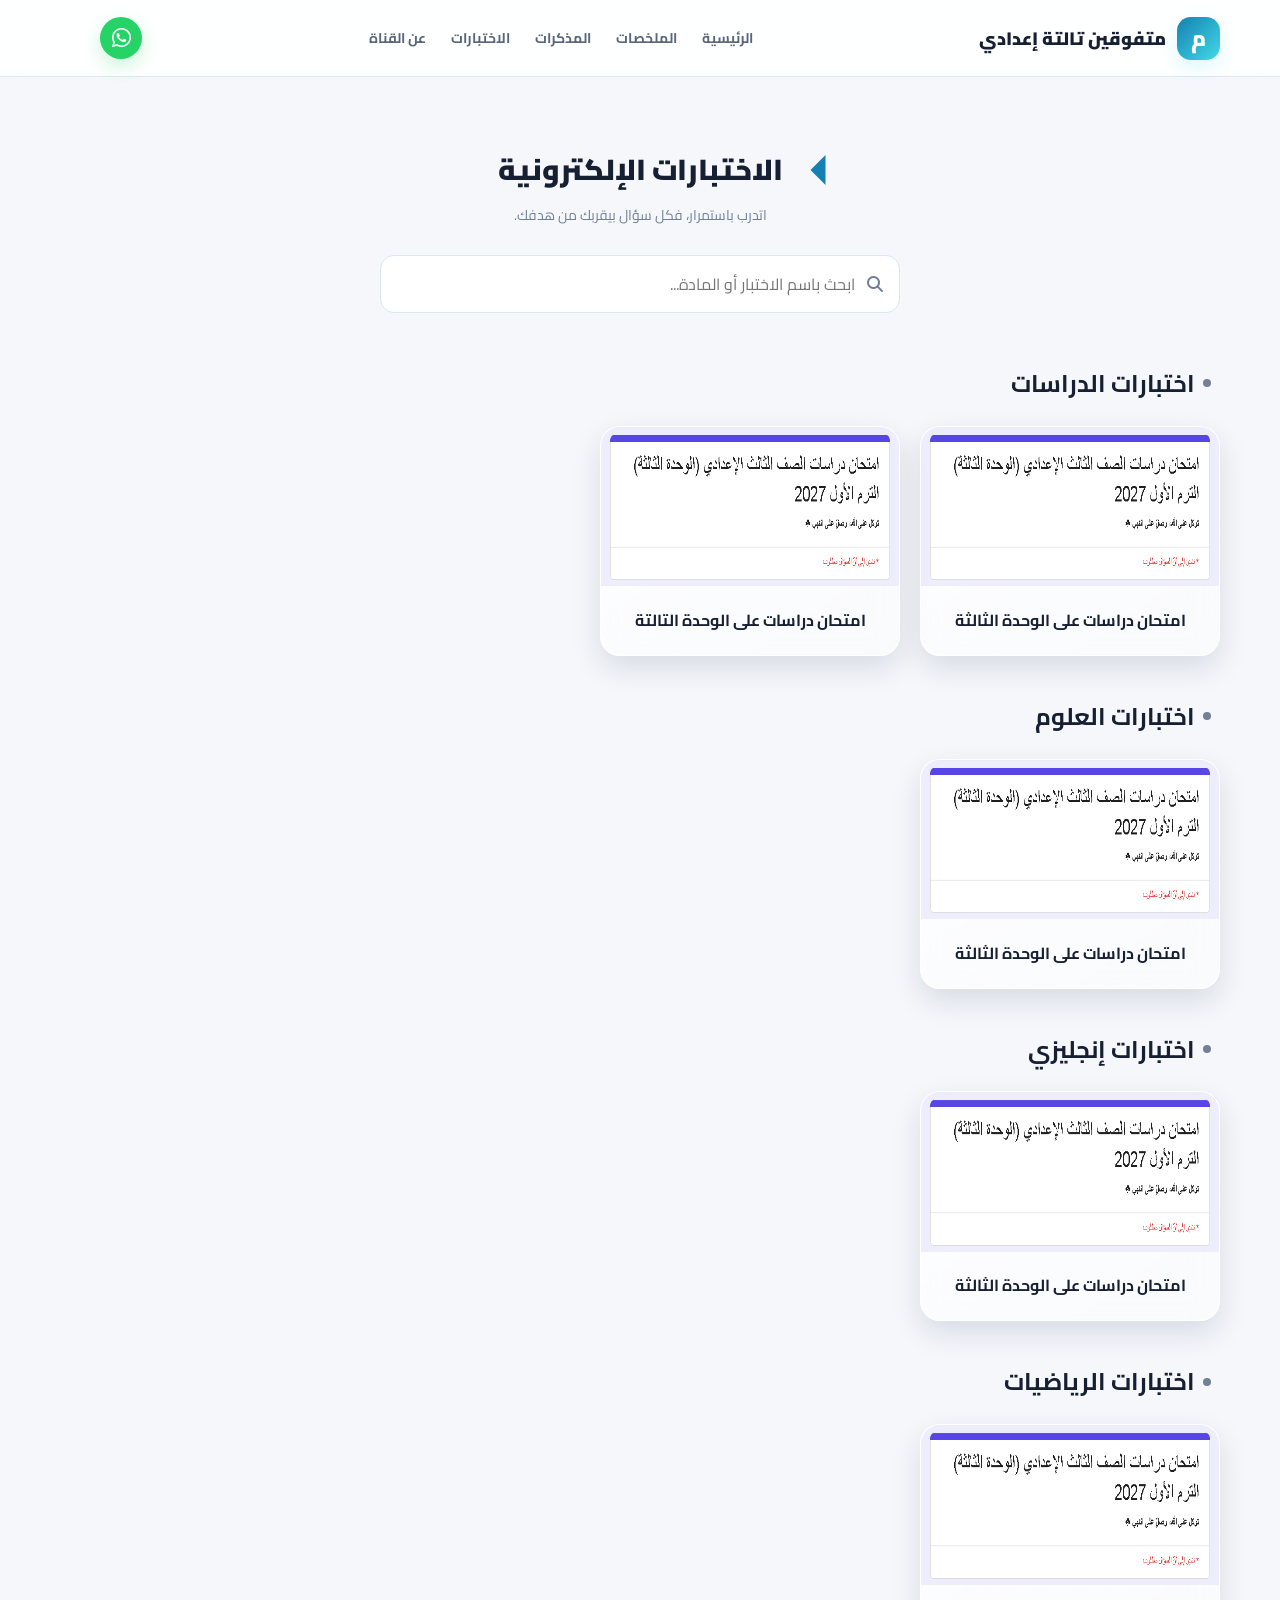
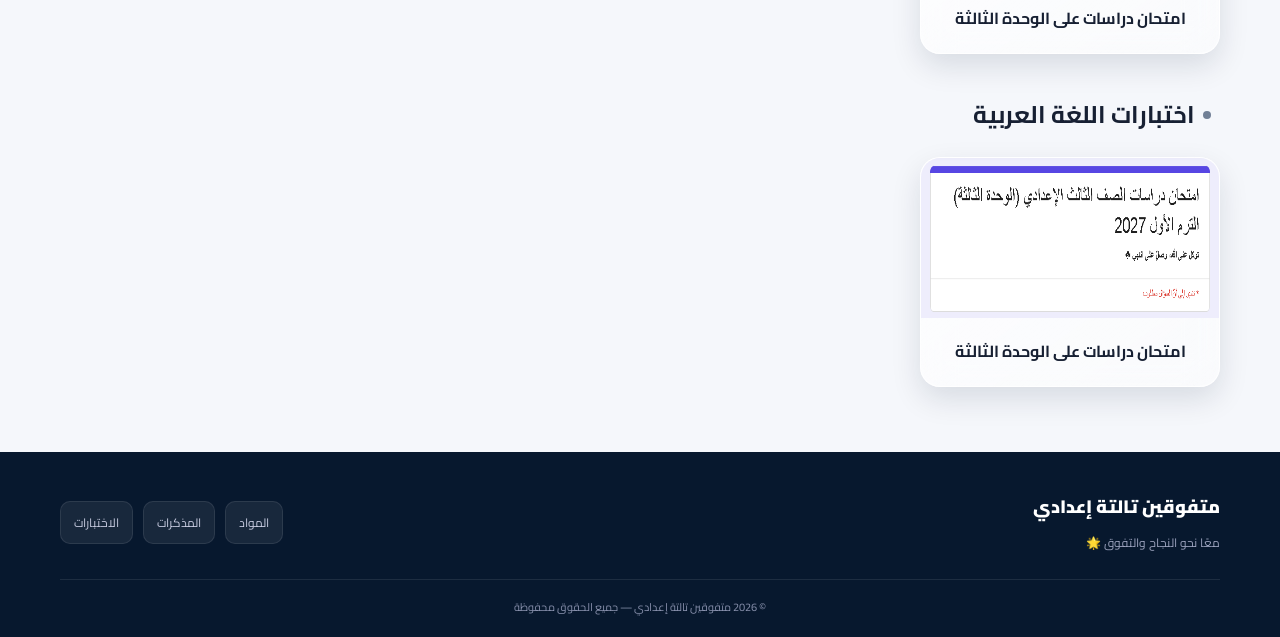
==== exams.html @ 5fdee812 "Add files via upload" ====
<!doctype html>
<html lang="en" dir="rtl">
  <head>
    <meta charset="UTF-8" />
    <meta name="viewport" content="width=device-width, initial-scale=1.0" />
    <meta
      name="description"
      content="متفوقين تالتة إعدادي - منصتك التعليمية للمراجعات والاختبارات والملخصات."
    />
    <link
      rel="stylesheet"
      href="https://cdnjs.cloudflare.com/ajax/libs/font-awesome/6.5.2/css/all.min.css"
    />
    <title>الاختبارات الإلكترونية</title>
    <link rel="stylesheet" href="style.css" />
  </head>
  <body>
    <header>
      <div class="container nav">
        <a class="brand" href="home.html">
          <span class="logo">م</span><span>متفوقين تالتة إعدادي</span>
        </a>
        <nav class="links">
          <a href="home.html">الرئيسية</a>
          <a href="exams.html">الملخصات</a>
          <a href="files.html" onclick="switchModels('files')">المذكرات</a>
          <a href="exams.html">الاختبارات</a>
          <a href="#about">عن القناة</a>
        </nav>
        <div class="nav-actions">
          <div class="links-icons">
            <a
              class="icon"
              href="https://whatsapp.com/channel/0029VbEGvWd8F2pCT58Ncw2e"
              target="_blank"
              rel="noopener"
              aria-label="واتساب"
            >
              <i class="fa-brands fa-whatsapp"></i>
            </a>
          </div>
          <!-- زر القائمة الذي يظهر على الشاشات الصغيرة -->
          <button
            class="menu-btn"
            onclick="toggleMenu()"
            aria-label="فتح القائمة"
          >
            ☰
          </button>
        </div>
      </div>
      <nav class="mobile-links" id="mobileLinks">
        <a href="home.html" onclick="toggleMenu()">الرئيسية</a>
        <a href="files.html" onclick="toggleMenu()">المواد الدراسية</a>
        <a href="files.html" onclick="(toggleMenu(), switchModels('files'))"
          >المذكرات</a
        >
        <a href="exams.html" onclick="toggleMenu()">الاختبارات</a
        ><a href="#about" onclick="toggleMenu()">عن القناة</a>
      </nav>
    </header>

    <main>
      <section id="exams">
        <div class="container">
          <div class="section-head">
            <div>
              <h2>الاختبارات الإلكترونية</h2>
              <p>اتدرب باستمرار، فكل سؤال بيقربك من هدفك.</p>
            </div>
          </div>
          <div class="exam-search">
            <label class="sr-only" for="examSearch">ابحث عن اختبار</label>
            <i class="fa-solid fa-magnifying-glass" aria-hidden="true"></i>
            <input
              id="examSearch"
              type="search"
              placeholder="ابحث باسم الاختبار أو المادة..."
              autocomplete="off"
            />
          </div>
          <p class="exam-search-empty" id="examSearchEmpty" hidden>
            لا توجد اختبارات مطابقة لبحثك.
          </p>
          <div class="exam-wrap">
            <div class="exam-card-wrapper derasat">
              <h2>اختبارات الدراسات</h2>
              <div class="content">
                <div class="exam-card">
                  <div class="top">
                    <a href="">
                      <img
                        src="images/امتحان دراسات الوحدة التالتة.png"
                        alt=""
                      />
                    </a>
                  </div>
                  <div class="bottom">
                    <h4>امتحان دراسات على الوحدة الثالثة</h4>
                  </div>
                </div>
              </div>
            </div>

            <div class="exam-card-wrapper olom">
              <h2>اختبارات العلوم</h2>
              <div class="content">
                <div class="exam-card">
                  <div class="top">
                    <a href="">
                      <img
                        src="images/امتحان دراسات الوحدة التالتة.png"
                        alt=""
                      />
                    </a>
                  </div>
                  <div class="bottom">
                    <h4>امتحان دراسات على الوحدة الثالثة</h4>
                  </div>
                </div>
              </div>
            </div>

            <div class="exam-card-wrapper english">
              <h2>اختبارات إنجليزي</h2>
              <div class="content">
                <div class="exam-card">
                  <div class="top">
                    <a href="">
                      <img
                        src="images/امتحان دراسات الوحدة التالتة.png"
                        alt=""
                      />
                    </a>
                  </div>
                  <div class="bottom">
                    <h4>امتحان دراسات على الوحدة الثالثة</h4>
                  </div>
                </div>
              </div>
            </div>

            <div class="exam-card-wrapper math">
              <h2>اختبارات الرياضيات</h2>
              <div class="content">
                <div class="exam-card">
                  <div class="top">
                    <a href="">
                      <img
                        src="images/امتحان دراسات الوحدة التالتة.png"
                        alt=""
                      />
                    </a>
                  </div>
                  <div class="bottom">
                    <h4>امتحان دراسات على الوحدة الثالثة</h4>
                  </div>
                </div>
              </div>
            </div>

            <div class="exam-card-wrapper arabic">
              <h2>اختبارات اللغة العربية</h2>
              <div class="content">
                <div class="exam-card">
                  <div class="top">
                    <a href="">
                      <img
                        src="images/امتحان دراسات الوحدة التالتة.png"
                        alt=""
                      />
                    </a>
                  </div>
                  <div class="bottom">
                    <h4>امتحان دراسات على الوحدة الثالثة</h4>
                  </div>
                </div>
              </div>
            </div>
          </div>
        </div>
      </section>
    </main>

    <footer>
      <div class="container">
        <div class="footer-row">
          <div>
            <div class="footer-brand">متفوقين تالتة إعدادي</div>
            <div class="footer-note">معًا نحو النجاح والتفوق 🌟</div>
          </div>
          <div class="social">
            <a href="#subjects">المواد</a><a href="#resources">المذكرات</a>
            <a href="#exams">الاختبارات</a>
          </div>
        </div>
        <div class="copyright">
          © 2026 متفوقين تالتة إعدادي — جميع الحقوق محفوظة
        </div>
      </div>
    </footer>

    <script src="script.js"></script>
  </body>
</html>
---- style.css ----
@import url("https://fonts.googleapis.com/css2?family=Cairo:wght@400;500;600;700;800;900&display=swap");
:root {
  --bg: #f5f7fb;
  --surface: #fff;
  --text: #172033;
  --muted: #718096;
  --primary: #1481b1;
  --primary2: #42d9e8;
  --line: #dbe8ed;
  --soft: #e8f8fb;
  --shadow: 0 14px 40px rgba(7, 24, 46, 0.08);
  --navy-950: #061327;
  --navy-900: #07182e;
  --navy-800: #0b2039;
  --navy-700: #102b49;
  --gold: #f2bd55;
  --paper: #f4f8ff;
  --white: #fff;
  --charcoal: #333;
  --slate: #596579;
  --whatsapp: #25d366;
  --footer-text: #c7cbe0;
  --footer-muted: #9ba2bd;
  --footer-subtle: #8991ad;
  --transparent: transparent;
  --white-90: rgba(255, 255, 255, 0.9);
  --white-82: rgba(255, 255, 255, 0.82);
  --white-78: rgba(255, 255, 255, 0.78);
  --white-48: rgba(255, 255, 255, 0.48);
  --white-25: rgba(255, 255, 255, 0.25);
  --white-20: rgba(255, 255, 255, 0.2);
  --white-15: rgba(255, 255, 255, 0.15);
  --white-9: rgba(255, 255, 255, 0.09);
  --white-7: rgba(255, 255, 255, 0.07);
  --cyan-glow: rgba(66, 217, 232, 0.18);
  --cyan-border: rgba(66, 217, 232, 0.5);
  --cyan-shadow: rgba(12, 151, 190, 0.2);
  --navy-shadow: rgba(7, 24, 46, 0.28);
  --navy-soft-shadow: rgba(7, 24, 46, 0.08);
  --navy-card-shadow: rgba(7, 24, 46, 0.12);
  --navy-card-hover-shadow: rgba(7, 24, 46, 0.18);
  --whatsapp-shadow: rgba(37, 211, 102, 0.24);
}
* {
  box-sizing: border-box;
}
html {
  scroll-behavior: smooth;
}
body {
  margin: 0;
  background: var(--bg);
  color: var(--text);
  font-family: "Cairo", Tahoma, sans-serif;
}
button,
input {
  font: inherit;
}
button,
a {
  -webkit-tap-highlight-color: var(--transparent);
}
a {
  text-decoration: none;
  color: inherit;
}
.container {
  width: min(1160px, 92%);
  margin: auto;
}
header {
  position: sticky;
  top: 0;
  z-index: 20;
  background: var(--white-90);
  backdrop-filter: blur(14px);
  border-bottom: 1px solid var(--line);
  display: flex;
  align-items: center;
}
.nav {
  height: 76px;
  display: flex;
  align-items: center;
  justify-content: space-between;
  gap: 22px;
}
.brand {
  display: flex;
  align-items: center;
  gap: 11px;
  font-weight: 900;
  font-size: 18px;
}
.logo {
  width: 43px;
  height: 43px;
  border-radius: 14px;
  background: linear-gradient(135deg, var(--primary), var(--primary2));
  display: grid;
  place-items: center;
  color: var(--white);
  font-size: 22px;
  box-shadow: 0 7px 18px var(--cyan-glow);
}
.links {
  display: flex;
  align-items: center;
  gap: 25px;
  color: var(--slate);
  font-size: 14px;
  font-weight: 700;
}
.links a:hover {
  color: var(--primary);
}
.nav-actions {
  display: flex;
  align-items: center;
  gap: 10px;
}
.links-icons {
  display: flex;
  align-items: center;
}
.icon {
  width: 42px;
  height: 42px;
  display: grid;
  place-items: center;
  border-radius: 50%;
  background: var(--whatsapp);
  color: var(--white);
  font-size: 22px;
  box-shadow: 0 7px 18px var(--whatsapp-shadow);
  margin-left: 40px;
  cursor: pointer;
  transition: 0.1s;
}
.icon:hover {
  scale: 1.1;
}
.btn {
  border: 0;
  border-radius: 12px;
  padding: 11px 18px;
  cursor: pointer;
  font-weight: 800;
  transition: 0.2s;
}
.btn:hover {
  transform: translateY(-2px);
}
.primary {
  background: var(--primary);
  color: var(--white);
  box-shadow: 0 7px 18px var(--cyan-glow);
}
.light {
  background: var(--soft);
  color: var(--primary);
}
.menu-btn {
  display: none;
  background: var(--white);
  border: 1px solid var(--line);
  border-radius: 11px;
  padding: 8px 12px;
}
.hero {
  padding: 75px 0 55px;
  background:
    radial-gradient(circle at 12% 20%, var(--cyan-glow) 0, var(--transparent) 30%),
    radial-gradient(circle at 90% 75%, var(--soft) 0, var(--transparent) 28%), var(--bg);
}
.hero-grid {
  display: grid;
  grid-template-columns: 1.1fr 0.9fr;
  align-items: center;
  gap: 45px;
}
.eyebrow {
  display: inline-flex;
  gap: 8px;
  align-items: center;
  background: var(--soft);
  color: var(--primary);
  border-radius: 30px;
  padding: 7px 13px;
  font-size: 13px;
  font-weight: 800;
}
.hero h1 {
  font-size: clamp(34px, 5vw, 57px);
  line-height: 1.35;
  margin: 18px 0 14px;
  font-weight: 900;
  letter-spacing: -1.5px;
}
.hero h1 span {
  color: var(--primary);
}
.hero p {
  color: var(--muted);
  line-height: 2;
  font-size: 16px;
  max-width: 560px;
}
.hero-buttons {
  display: flex;
  gap: 12px;
  flex-wrap: wrap;
  margin-top: 25px;
}
.hero-art {
  min-height: 330px;
  border-radius: 30px;
  background: linear-gradient(145deg, var(--navy-900), var(--primary));
  padding: 28px;
  position: relative;
  overflow: hidden;
  color: var(--white);
  box-shadow: 0 25px 60px var(--cyan-glow);
}
.hero-art:before,
.hero-art:after {
  content: "";
  position: absolute;
  border: 1px solid var(--white-20);
  border-radius: 50%;
  width: 280px;
  height: 280px;
  left: -70px;
  top: -90px;
}
.hero-art:after {
  width: 190px;
  height: 190px;
  left: auto;
  right: -60px;
  top: auto;
  bottom: -80px;
}
.art-top {
  display: flex;
  justify-content: space-between;
  position: relative;
  z-index: 1;
}
.art-chip {
  background: var(--white-15);
  border: 1px solid var(--white-20);
  padding: 7px 12px;
  border-radius: 20px;
  font-size: 12px;
}
.book {
  position: absolute;
  inset: 75px 45px 30px;
  display: grid;
  place-items: center;
  font-size: 90px;
  filter: drop-shadow(0 20px 12px var(--navy-shadow));
}
.art-note {
  position: absolute;
  bottom: 25px;
  right: 25px;
  background: var(--white);
  color: var(--charcoal);
  padding: 12px 17px;
  border-radius: 15px;
  font-weight: 800;
  font-size: 13px;
  box-shadow: var(--shadow);
}
section {
  padding: 65px 0;
}
.section-head {
  display: flex;
  align-items: center;
  justify-content: center;
  gap: 20px;
  margin-bottom: 27px;
  text-align: center;
}
.section-head h2 {
  font-size: 29px;
  margin: 0 0 5px;
  font-weight: 900;
  position: relative;
}
.section-head h2::after {
  content: "";
  position: absolute;
  width: 0;
  height: 0;
  border-top: 15px solid var(--transparent);    /* نصف ارتفاع المثلث من فوق */
  border-bottom: 15px solid var(--transparent); /* نصف ارتفاع المثلث من تحت */
  border-right: 15px solid var(--primary);      /* طول المثلث ولونه */
  right: -50px;
  top: 50%;
  translate: -50% -50%;
}
.section-head p {
  margin: 0;
  color: var(--muted);
  font-size: 14px;
}
.features {
  display: grid;
  grid-template-columns: repeat(3, 1fr);
  gap: 18px;
}
.feature,
.subject,
.resource{
  background: var(--surface);
  border: 1px solid var(--line);
  border-radius: 20px;
  padding: 23px;
  box-shadow: 0 5px 18px var(--navy-soft-shadow);
  transition: 0.2s;
}
.feature:hover,
.subject:hover,
.resource:hover {
  transform: translateY(-4px);
  box-shadow: var(--shadow);
}
.feature-icon {
  width: 49px;
  height: 49px;
  border-radius: 15px;
  background: var(--soft);
  display: grid;
  place-items: center;
  font-size: 23px;
  margin-bottom: 14px;
}
.feature h3,
.subject h3,
.resource h3 {
  margin: 0 0 7px;
  font-size: 17px;
}
.feature p,
.subject p,
.resource p {
  margin: 0;
  color: var(--muted);
  font-size: 13px;
  line-height: 1.9;
}
.subjects {
  display: grid;
  grid-template-columns: repeat(3, 1fr);
  gap: 17px;
}
.subject {
  position: relative;
  overflow: hidden;
}
.subject:after {
  content: "";
  position: absolute;
  width: 95px;
  height: 95px;
  border-radius: 50%;
  background: var(--tint, var(--soft));
  left: -32px;
  bottom: -45px;
}
.subject-top {
  display: flex;
  justify-content: space-between;
  align-items: center;
  margin-bottom: 13px;
}
.subject-icon {
  font-size: 27px;
}
.tag {
  font-size: 11px;
  color: var(--primary);
  background: var(--soft);
  padding: 5px 9px;
  border-radius: 20px;
  font-weight: 800;
}
.subject button {
  margin-top: 16px;
  position: relative;
  z-index: 1;
}
.resources {
  background: var(--soft);
}
.resource-grid {
  display: grid;
  grid-template-columns: repeat(3, 1fr);
  gap: 17px;
}
.resource {
  box-shadow: none;
}
.resource small {
  display: block;
  color: var(--primary);
  font-weight: 800;
  margin-bottom: 8px;
}
.resource button {
  margin-top: 15px;
}
.exam-wrap {
  display: grid;
  grid-template-columns: 1fr;
  gap: 18px;
}

[hidden] {
  display: none !important;
}

.exam-search {
  max-width: 520px;
  margin: 0 auto 28px;
  display: flex;
  align-items: center;
  gap: 12px;
  padding: 0 16px;
  background: var(--surface);
  border: 1px solid var(--line);
  border-radius: 14px;
  color: var(--muted);
}

.exam-search:focus-within {
  border-color: var(--primary);
  box-shadow: 0 0 0 3px var(--cyan-glow);
}

.exam-search input {
  width: 100%;
  padding: 13px 0;
  border: 0;
  outline: 0;
  background: var(--transparent);
  color: var(--text);
}

.exam-search-empty {
  margin: 0 0 20px;
  color: var(--muted);
  text-align: center;
}

.sr-only {
  position: absolute;
  width: 1px;
  height: 1px;
  padding: 0;
  margin: -1px;
  overflow: hidden;
  clip: rect(0, 0, 0, 0);
  white-space: nowrap;
  border: 0;
}

.exam-card-wrapper {
  width: fit-content;
}

.exam-card-wrapper h2 {
  margin-right: 25px;
  position: relative;
}

.exam-card-wrapper h2::after {
  content: "";
  position: absolute;
  width: 8px;
  height: 8px;
  border-radius: 50%;
  right: -20px;
  top: 50%;
  background-color: var(--muted);
  translate: -50% -50%;
}

.exam-card-wrapper .content {
  display: grid;
  grid-template-columns: 1fr 1fr 1fr;
  gap: 20px;
}

.exam-card {
  display: flex;
  flex-direction: column;
  width: 300px;
  height: 230px;
  border: 1px solid var(--white-78);
  border-radius: 20px;
  overflow: hidden;
  background: linear-gradient(
    145deg,
    var(--white-82),
    var(--white-48)
  );
  box-shadow: 0 12px 30px var(--navy-card-shadow);
  backdrop-filter: blur(16px);
  -webkit-backdrop-filter: blur(16px);
  transition: transform 0.3s, box-shadow 0.3s;
  cursor: pointer;
  position: relative;
}

.exam-card:hover {
  transform: translateY(-4px);
  box-shadow: 0 18px 38px var(--navy-card-hover-shadow);
}

/* .exam-card::after {
  content: "";
  position: absolute;
  width: 80px;
  height: 80px;
  background-color: var(--cyan-glow);
  border-radius: 50%;
  top: -30px;
  left: -40px;
  filter: blur(8px);
  pointer-events: none;
  z-index: 1;
} */

.exam-card .top {
  height: 70%;
  width: 100%;
  position: relative;
  z-index: 0;
  background: var(--white-25);
}

.exam-card .top img {
  width: 100%;
  height: 100%;
}

.exam-card .bottom {
  flex: 1;
  display: flex;
  justify-content: center;
  align-items: center;
  padding: 10px 14px;
  position: relative;
  z-index: 2;
}

.exam-card .bottom h4 {
  margin: 0;
  color: var(--text);
  text-align: center;
  line-height: 1.6;
  position: relative;
}
.exam-icon {
  font-size: 30px;
}
.cta {
  background: linear-gradient(120deg, var(--navy-900), var(--primary));
  color: var(--white);
  border-radius: 26px;
  padding: 38px;
  display: flex;
  align-items: center;
  justify-content: space-between;
  gap: 25px;
}
.cta h2 {
  font-size: 27px;
  margin: 0 0 8px;
}
.cta p {
  margin: 0;
  color: var(--paper);
  font-size: 14px;
}
.cta .btn {
  background: var(--white);
  color: var(--primary);
  white-space: nowrap;
}
footer {
  background: var(--navy-900);
  color: var(--footer-text);
  padding: 38px 0 20px;
}
.footer-row {
  display: flex;
  justify-content: space-between;
  gap: 25px;
  align-items: center;
}
.footer-brand {
  color: var(--white);
  font-size: 18px;
  font-weight: 900;
}
.footer-note {
  font-size: 12px;
  color: var(--footer-muted);
  margin-top: 8px;
}
.social {
  display: flex;
  gap: 10px;
}
.social a {
  background: var(--white-7);
  border: 1px solid var(--white-9);
  padding: 9px 13px;
  border-radius: 10px;
  font-size: 12px;
}
.copyright {
  text-align: center;
  border-top: 1px solid var(--white-9);
  margin-top: 25px;
  padding-top: 17px;
  color: var(--footer-subtle);
  font-size: 11px;
}
.mobile-links {
  display: none;
}
@media (max-width: 850px) {
  .links {
    gap: 13px;
  }
  .hero-grid {
    gap: 25px;
  }
  .features,
  .subjects,
  .resource-grid {
    grid-template-columns: repeat(2, 1fr);
  }
}
@media (max-width: 650px) {
  .nav {
    height: 68px;
  }
  .links {
    display: none;
  }
  .menu-btn {
    display: block;
  }
  .mobile-links {
    display: none;
    position: absolute;
    top: 68px;
    right: 0;
    left: 0;
    background: var(--white);
    padding: 15px 4%;
    border-bottom: 1px solid var(--line);
  }
  .mobile-links.open {
    display: grid;
    gap: 13px;
  }
  .mobile-links a {
    padding: 7px;
    font-weight: 700;
    color: var(--slate);
  }
  .hero {
    padding: 48px 0 35px;
  }
  .hero-grid {
    grid-template-columns: 1fr;
  }
  .hero-art {
    min-height: 260px;
  }
  .book {
    font-size: 85px;
  }
  .features,
  .subjects,
  .resource-grid,
  .exam-wrap .content{
    grid-template-columns: 1fr;
  }
  .section-head {
    align-items: center;
    flex-direction: column;
  }
  .section-head h2 {
    font-size: 25px;
  }
  .cta {
    padding: 27px;
    align-items: flex-start;
    flex-direction: column;
  }
  .cta h2 {
    font-size: 23px;
  }
  .footer-row {
    align-items: flex-start;
    flex-direction: column;
  }
  section {
    padding: 48px 0;
  }
}

.molakhasat,
.files {
  display: none;
  position: fixed;
  inset: 0;
  z-index: 10;
  overflow-y: auto;
  padding: 24px 0 48px;
  background:
    radial-gradient(ellipse at 50% 0, var(--cyan-glow), var(--transparent) 55%),
    var(--navy-900);
}

.molakhasat .head h1,
.files .head h1 {
  text-align: center;
  position: relative;
  width: fit-content;
  margin: auto;
  margin-top: 90px;
  color: var(--paper);
}

.molakhasat .head h1::before,
.files .head h1::before {
  content: "";
  position: absolute;
  width: 50%;
  height: 2px;
  background-color: var(--primary2);
  bottom: -5px;
  right: 50%;
  translate: 50% -50%;
}

.molakhasat .head h1 span,
.files .head h1 span {
  color: var(--primary2);
  font-size: 40px;
}

.close {
  position: fixed;
  left: 20px;
  bottom: 20px;
  font-size: 13.5px;
  font-weight: bold;
  background: var(--navy-700);
  color: var(--paper);
  padding: 2px 20px;
  border-radius: 20px;
  cursor: pointer;
  transition: 0.15s;
  z-index: 100;
  box-shadow: 0 -5px 40px 0 var(--navy-card-hover-shadow);
}

.close:active {
  scale: 0.9;
}

.molakhasat .content {
  display: grid;
  width: min(1050px, 92%);
  margin: 38px auto 0;
  grid-template-columns: 1fr 1fr 1fr 1fr;
  justify-content: center;
  gap: 24px;
}

.molakhasat .content .card,
.files .cards-wrapper .card {
  display: flex;
  flex-direction: column;
  border: 1px solid var(--cyan-border);
  border-radius: 16px;
  overflow: hidden;
  background: linear-gradient(155deg, var(--navy-700), var(--navy-800));
  box-shadow: 0 14px 34px var(--navy-shadow);
  transition:
    transform 0.2s ease,
    border-color 0.2s ease,
    box-shadow 0.2s ease;
}

.molakhasat .content .card {
  align-items: center;
  padding: 8px;
}

.files .cards-wrapper .card {
  position: relative;
  padding: 15px;
}

.molakhasat .content .card:hover,
.files .cards-wrapper .card:hover {
  transform: translateY(-5px);
  border-color: var(--primary2);
  box-shadow: 0 18px 38px var(--cyan-shadow);
}

.molakhasat .content .card .top {
  width: 100%;
  height: 100%;
  aspect-ratio: 3 / 4;
  overflow: hidden;
  border-radius: 10px;
  background: var(--navy-950);
}

.molakhasat .content .card .top img {
  display: block;
  width: 100%;
  height: 100%;
  object-fit: contain;
  border-radius: 0;
}

.molakhasat .content .card .bottom {
  width: 100%;
  padding: 12px 8px 8px;
  text-align: center;
  color: var(--paper);
  font-weight: 500;
}

.molakhasat .content .card .bottom p {
  margin: 0;
  font-size: 14px;
  font-weight: 800;
}

.molakhasat .content .card .bottom .btn.download {
  font-size: 14px;
  margin: 10px 0 0;
  padding: 7px 12px;
  background: var(--gold);
  color: var(--text);
  display: inline-block;
  width: 95%;
  border-radius: 8px;
}

.files .cards-wrapper {
  width: 95%;
  display: grid;
  grid-template-columns: 1fr 1fr 1fr;
  gap: 20px;
  margin: 20px auto 0;
}

.files .cards-wrapper .card::before,
.files .cards-wrapper .card::after {
  content: "";
  position: absolute;
  width: 95px;
  height: 95px;
  border-radius: 50%;
  background: var(--cyan-glow);
  pointer-events: none;
}

.files .cards-wrapper .card::before {
  right: -32px;
  bottom: -45px;
}

.files .cards-wrapper .card::after {
  left: -32px;
  top: -45px;
}

.files .cards-wrapper .card .title {
  width: fit-content;
  padding: 2px 10px;
  font-size: 13px;
  font-weight: 500;
  background-color: var(--navy-700);
  border-radius: 13px;
  color: var(--primary2);
}

.files .cards-wrapper .card h4 {
  margin: 0;
  margin-top: 12px;
  color: var(--paper);
  line-height: 1.7;
}

.files .cards-wrapper .card span:last-child {
  color: var(--footer-muted);
  font-size: 14px;
  z-index: 2;
  position: absolute;
  bottom: 20px;
  right: 20px;
}

.files .cards-wrapper .card .btn-show {
  width: fit-content;
  align-self: flex-end;
  margin-top: auto;
  padding: 6px 20px;
  background-color: var(--gold);
  color: var(--text);
  font-size: 16px;
  font-weight: bold;
  border-radius: 8px;
  transition: transform 0.2s ease;
}

.files .cards-wrapper .card .btn-show:hover {
  transform: translateY(-2px);
}

@media (max-width: 768px) {
  .files .cards-wrapper {
    grid-template-columns: 1fr 1fr;
  }
  .molakhasat .content {
    grid-template-columns: repeat(3, 1fr);
  }
}

@media (max-width: 640px) {
  .files .cards-wrapper {
    grid-template-columns: 1fr;
  }
  .molakhasat .head h1,
  .files .head h1 {
    margin: 70px;
  }
}

@media (max-width: 380px) {
  .molakhasat .head h1,
  .files .head h1 {
    font-size: 25px;
  }
  .molakhasat .head h1 span,
  .files .head h1 span {
    font-size: 36px;
  }
  .molakhasat.english .head h1 span {
    font-size: 29px;
  }
}

@media (max-width: 600px) {
  .molakhasat .content {
    grid-template-columns: repeat(2, 1fr);
  }
}
@media (max-width: 370px) {
  .molakhasat .content {
    grid-template-columns: 1fr;
  }
}
/* .files .cards-wrapper */
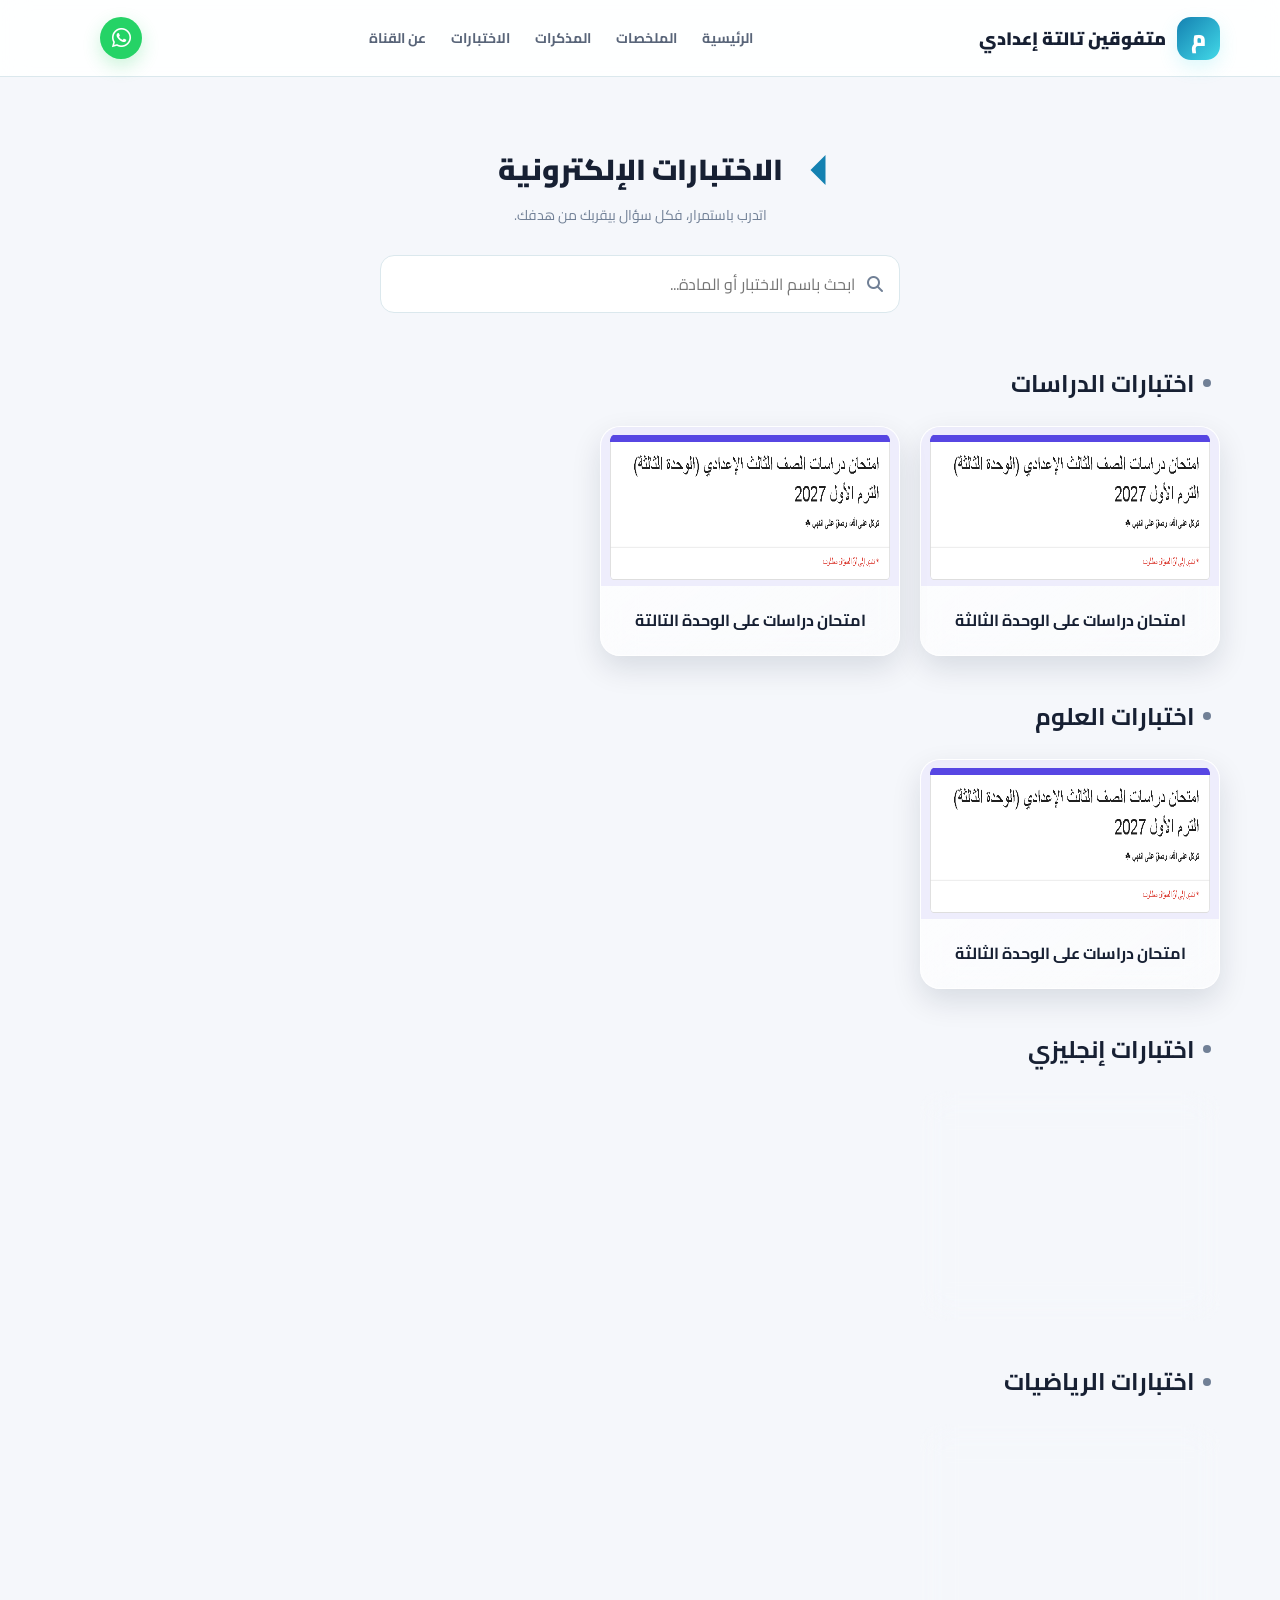
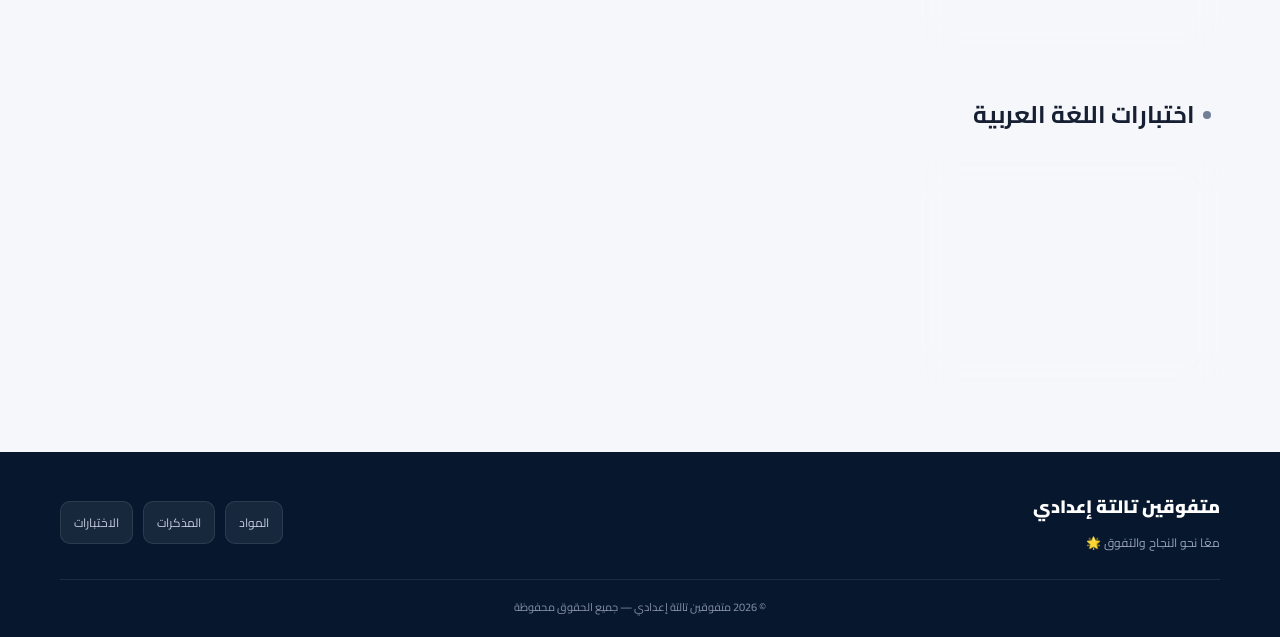
==== commit 094fb4fe: "Add files via upload" ====
--- a/exams.html
+++ b/exams.html
@@ -17,11 +17,11 @@
   <body>
     <header>
       <div class="container nav">
-        <a class="brand" href="home.html">
+        <a class="brand" href="index.html">
           <span class="logo">م</span><span>متفوقين تالتة إعدادي</span>
         </a>
         <nav class="links">
-          <a href="home.html">الرئيسية</a>
+          <a href="index.html">الرئيسية</a>
           <a href="exams.html">الملخصات</a>
           <a href="files.html" onclick="switchModels('files')">المذكرات</a>
           <a href="exams.html">الاختبارات</a>
@@ -50,7 +50,7 @@
         </div>
       </div>
       <nav class="mobile-links" id="mobileLinks">
-        <a href="home.html" onclick="toggleMenu()">الرئيسية</a>
+        <a href="index.html" onclick="toggleMenu()">الرئيسية</a>
         <a href="files.html" onclick="toggleMenu()">المواد الدراسية</a>
         <a href="files.html" onclick="(toggleMenu(), switchModels('files'))"
           >المذكرات</a
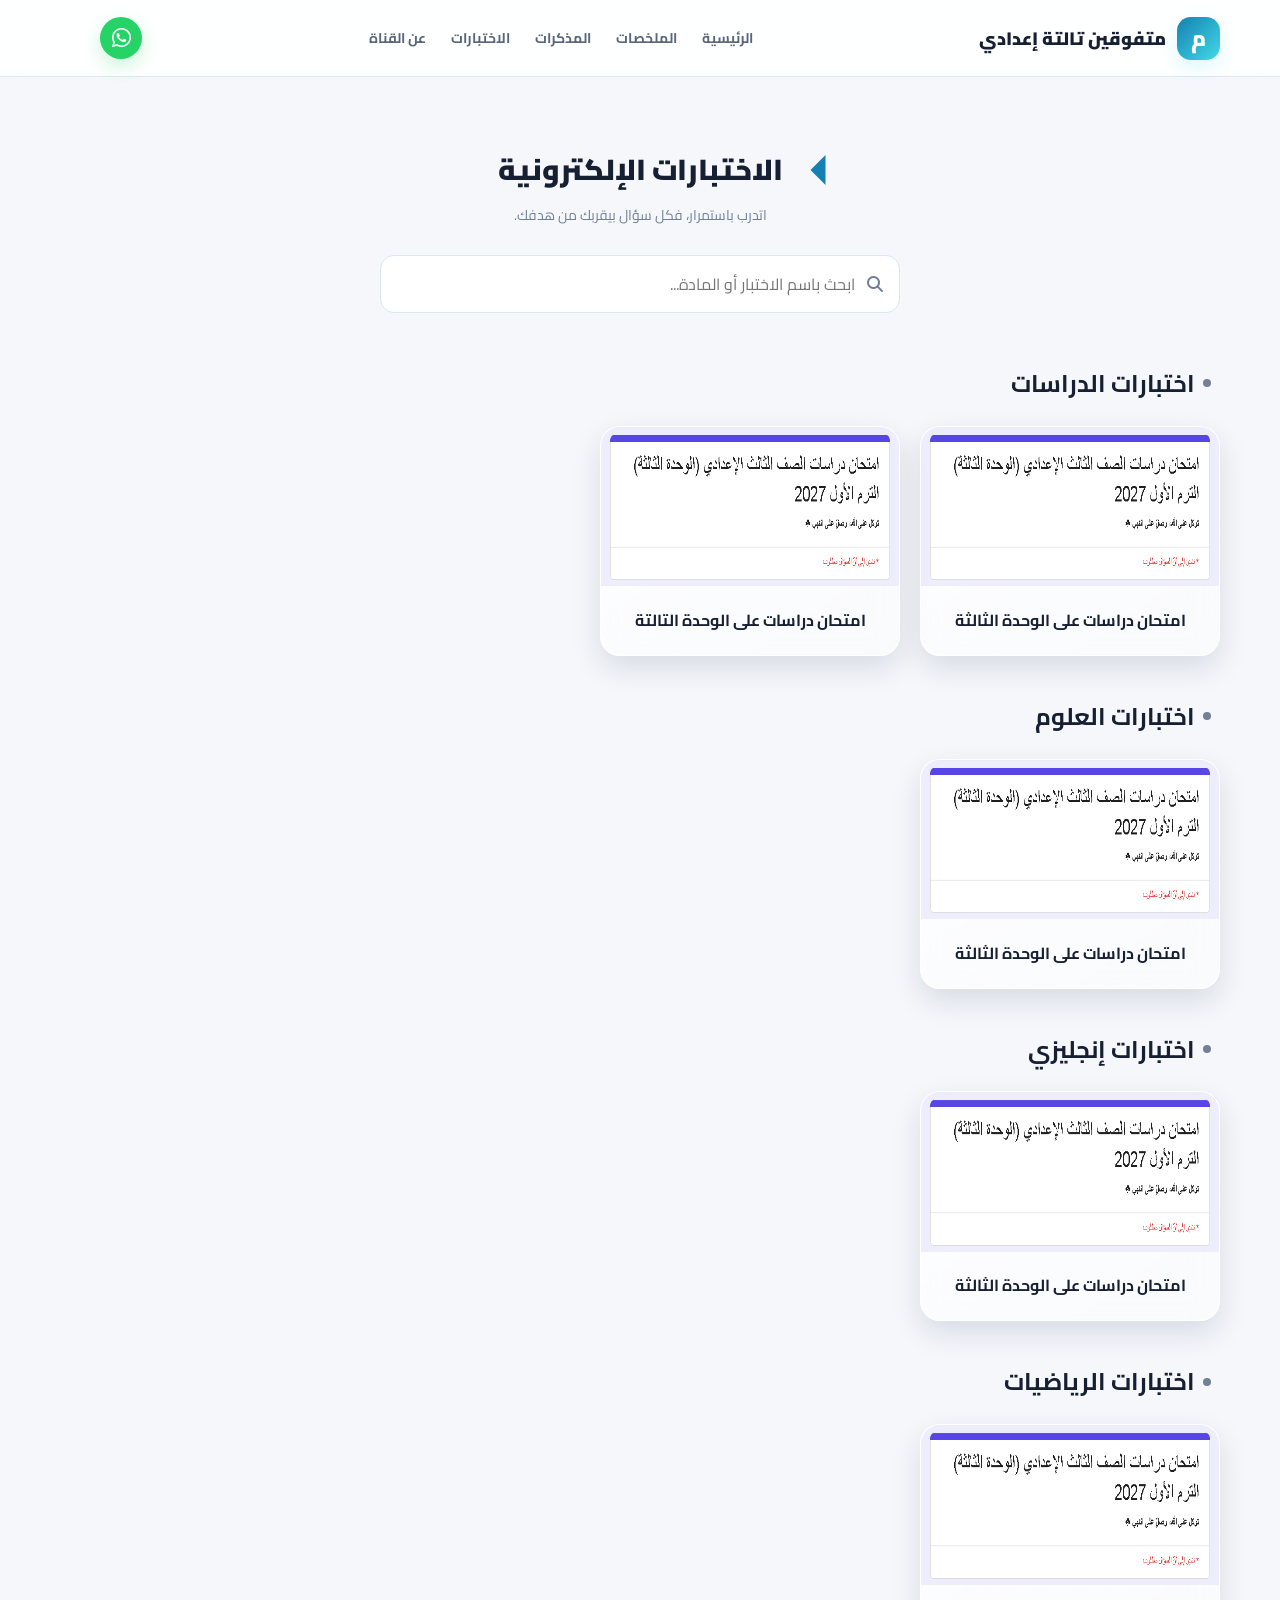
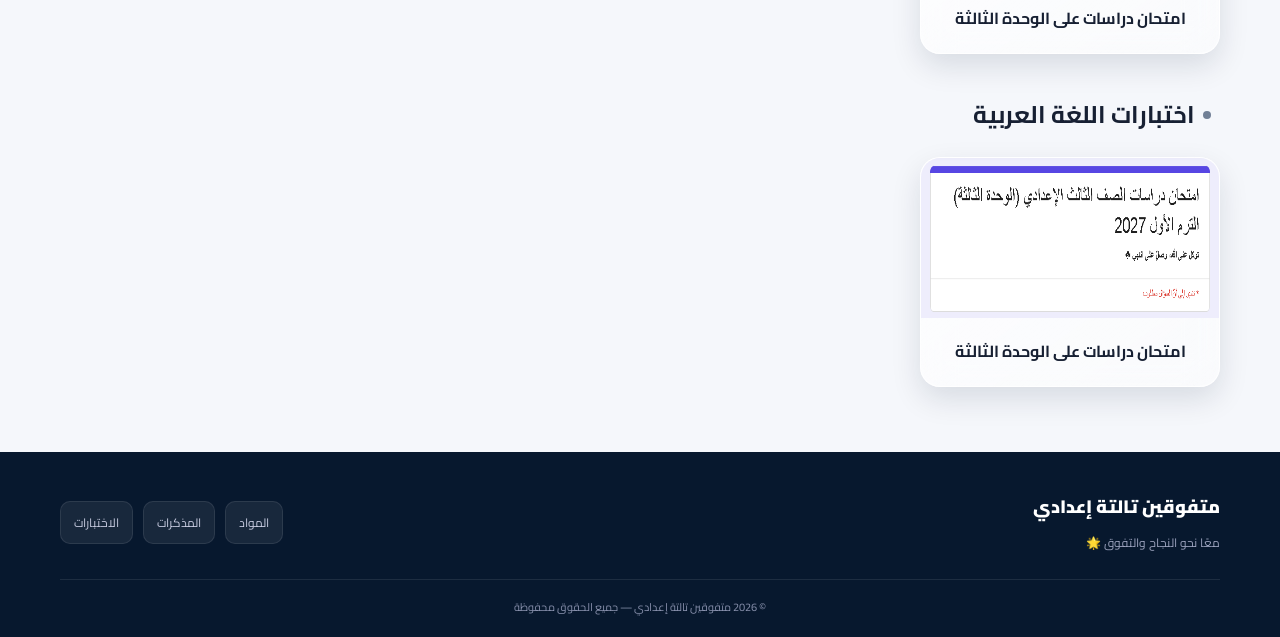
==== commit 2c815494: "Add files via upload" ====
--- a/exams.html
+++ b/exams.html
@@ -22,7 +22,7 @@
         </a>
         <nav class="links">
           <a href="index.html">الرئيسية</a>
-          <a href="exams.html">الملخصات</a>
+          <a href="molakhasat.html">الملخصات</a>
           <a href="files.html" onclick="switchModels('files')">المذكرات</a>
           <a href="exams.html">الاختبارات</a>
           <a href="#about">عن القناة</a>
@@ -51,7 +51,7 @@
       </div>
       <nav class="mobile-links" id="mobileLinks">
         <a href="index.html" onclick="toggleMenu()">الرئيسية</a>
-        <a href="files.html" onclick="toggleMenu()">المواد الدراسية</a>
+        <a href="molakhasat.html" onclick="toggleMenu()">المواد الدراسية</a>
         <a href="files.html" onclick="(toggleMenu(), switchModels('files'))"
           >المذكرات</a
         >
